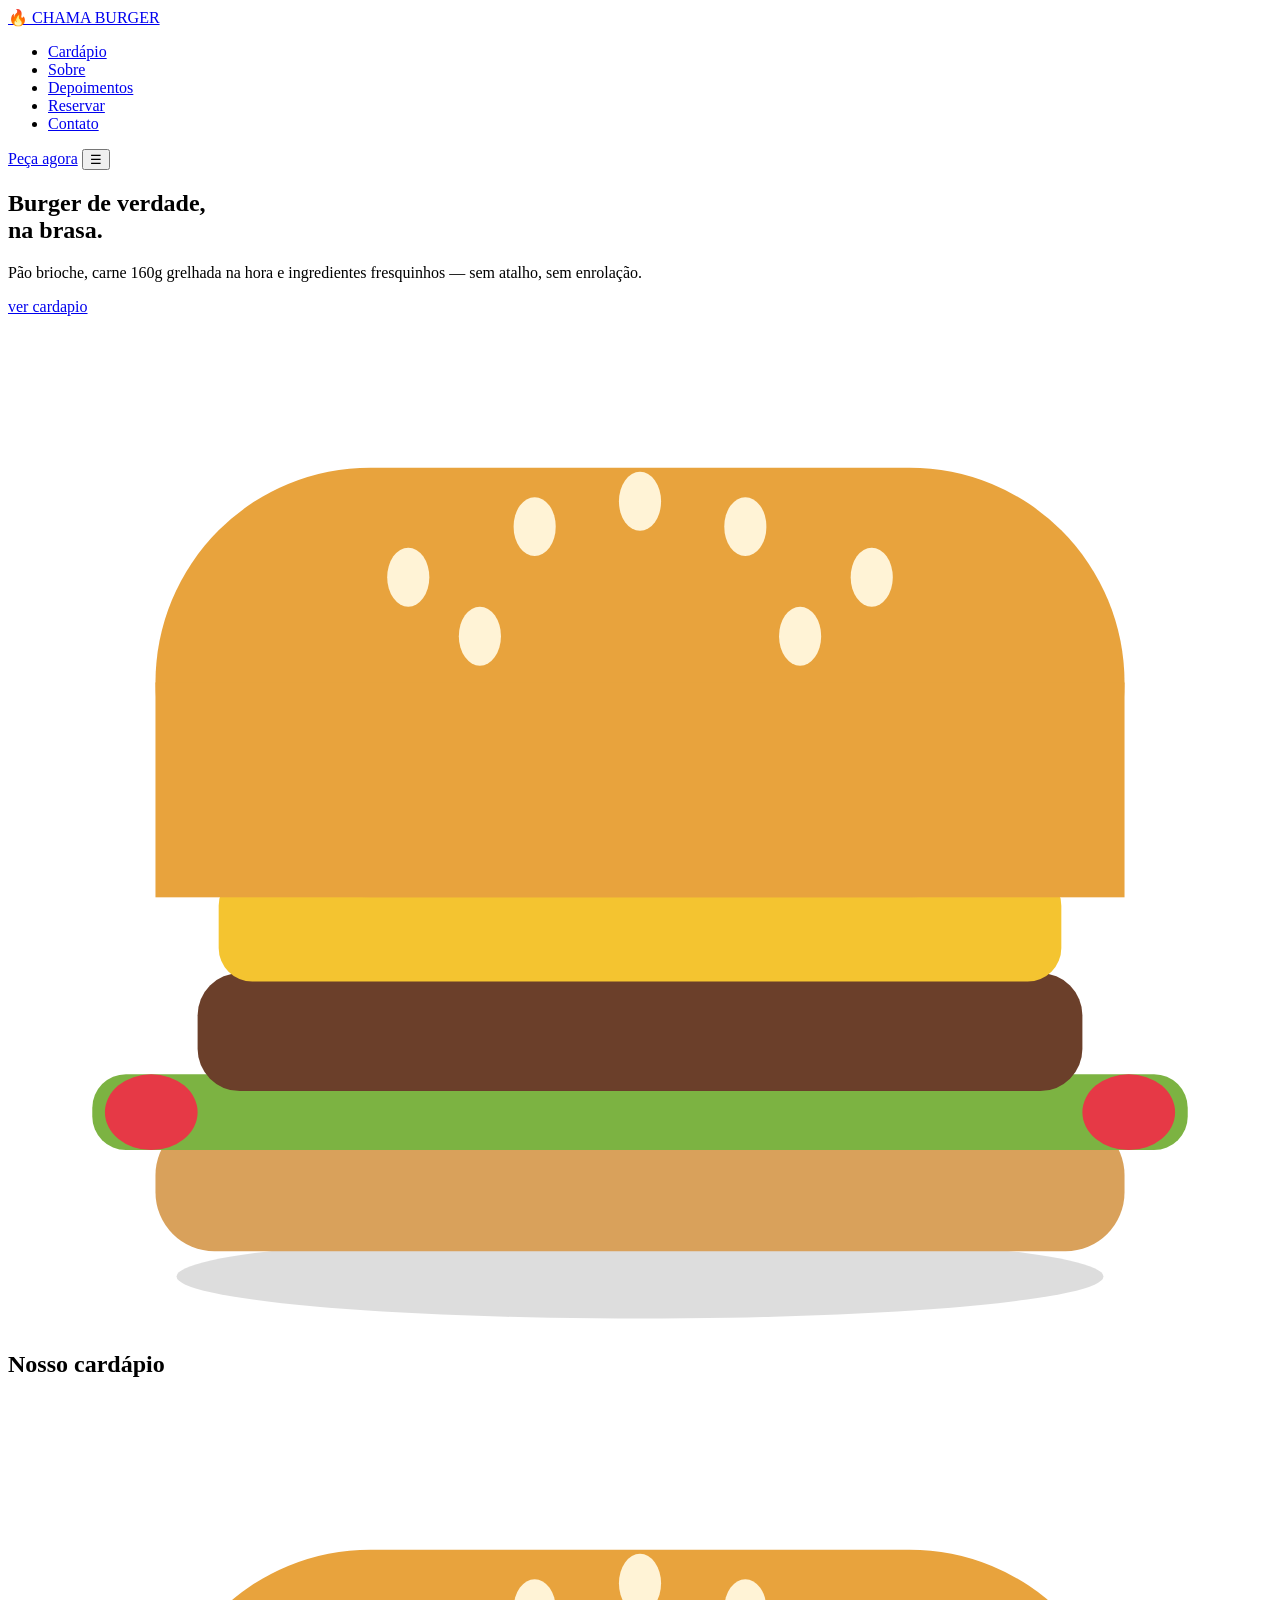
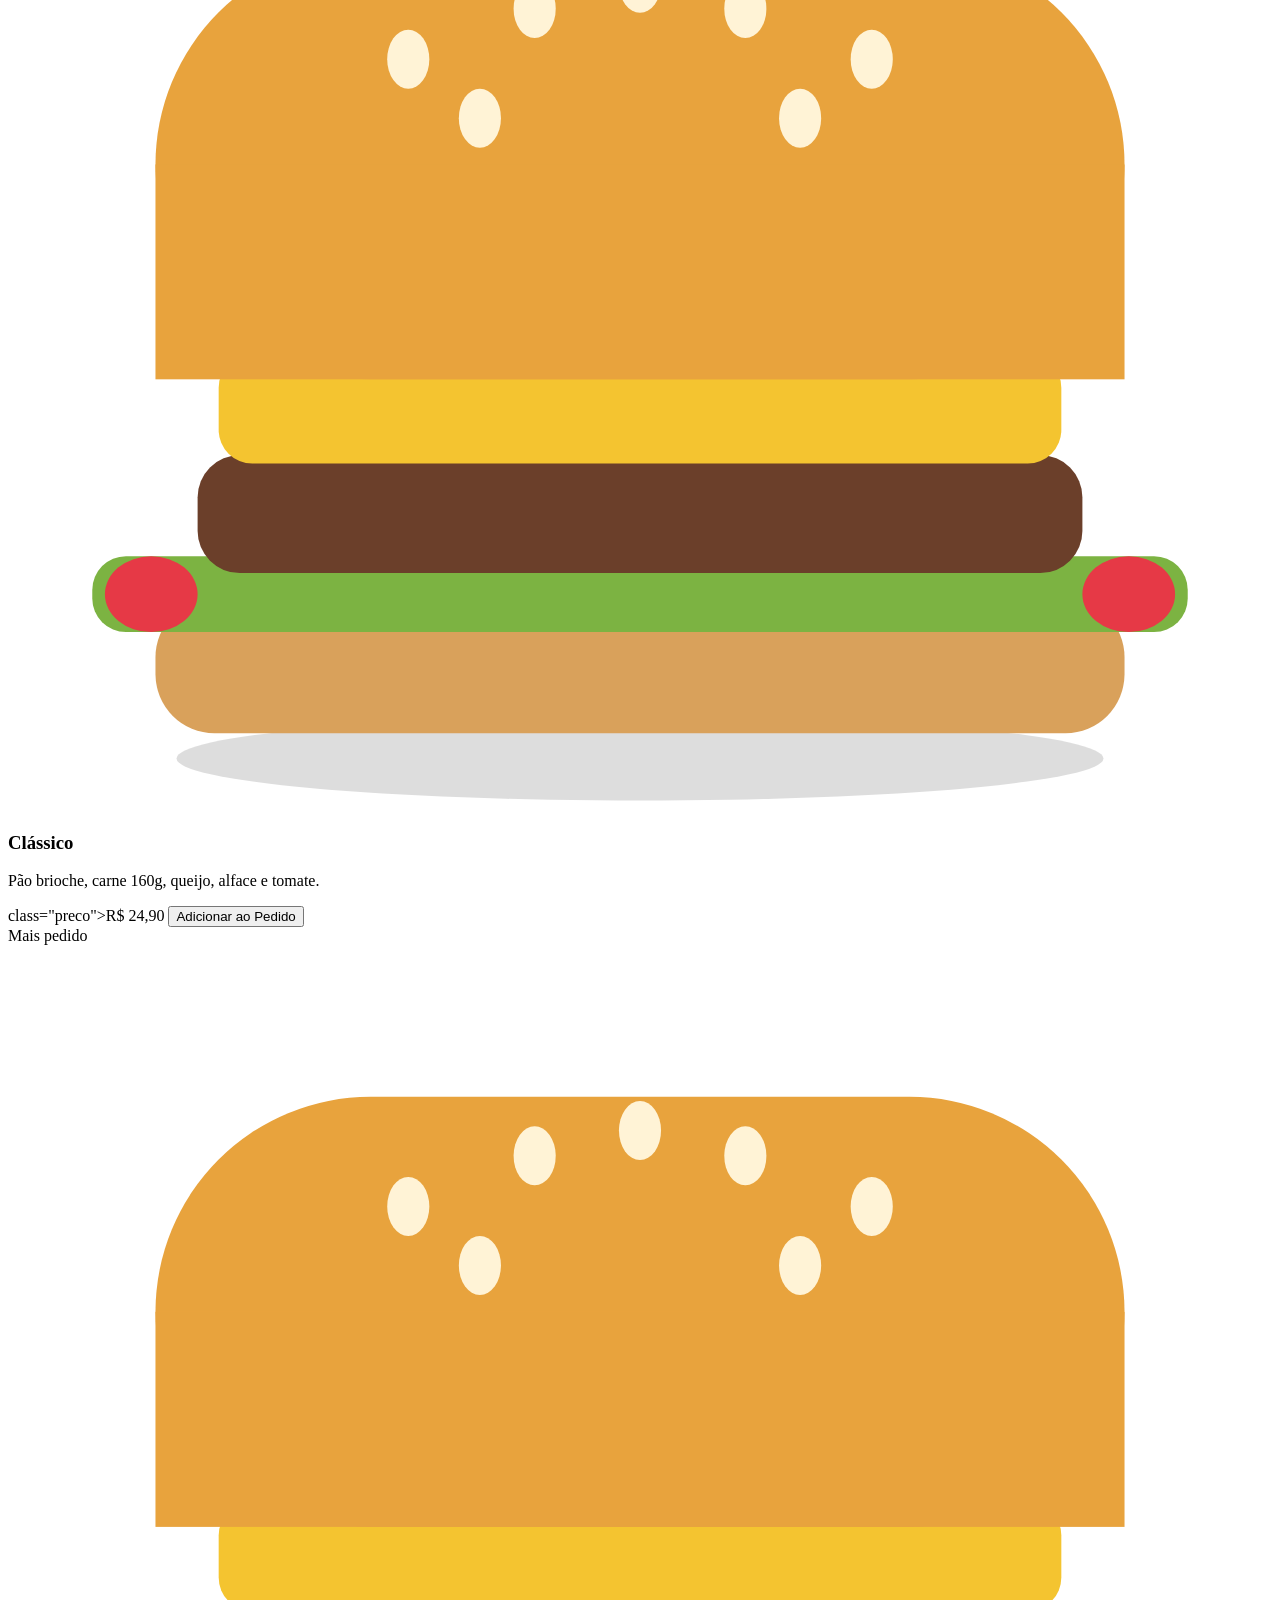
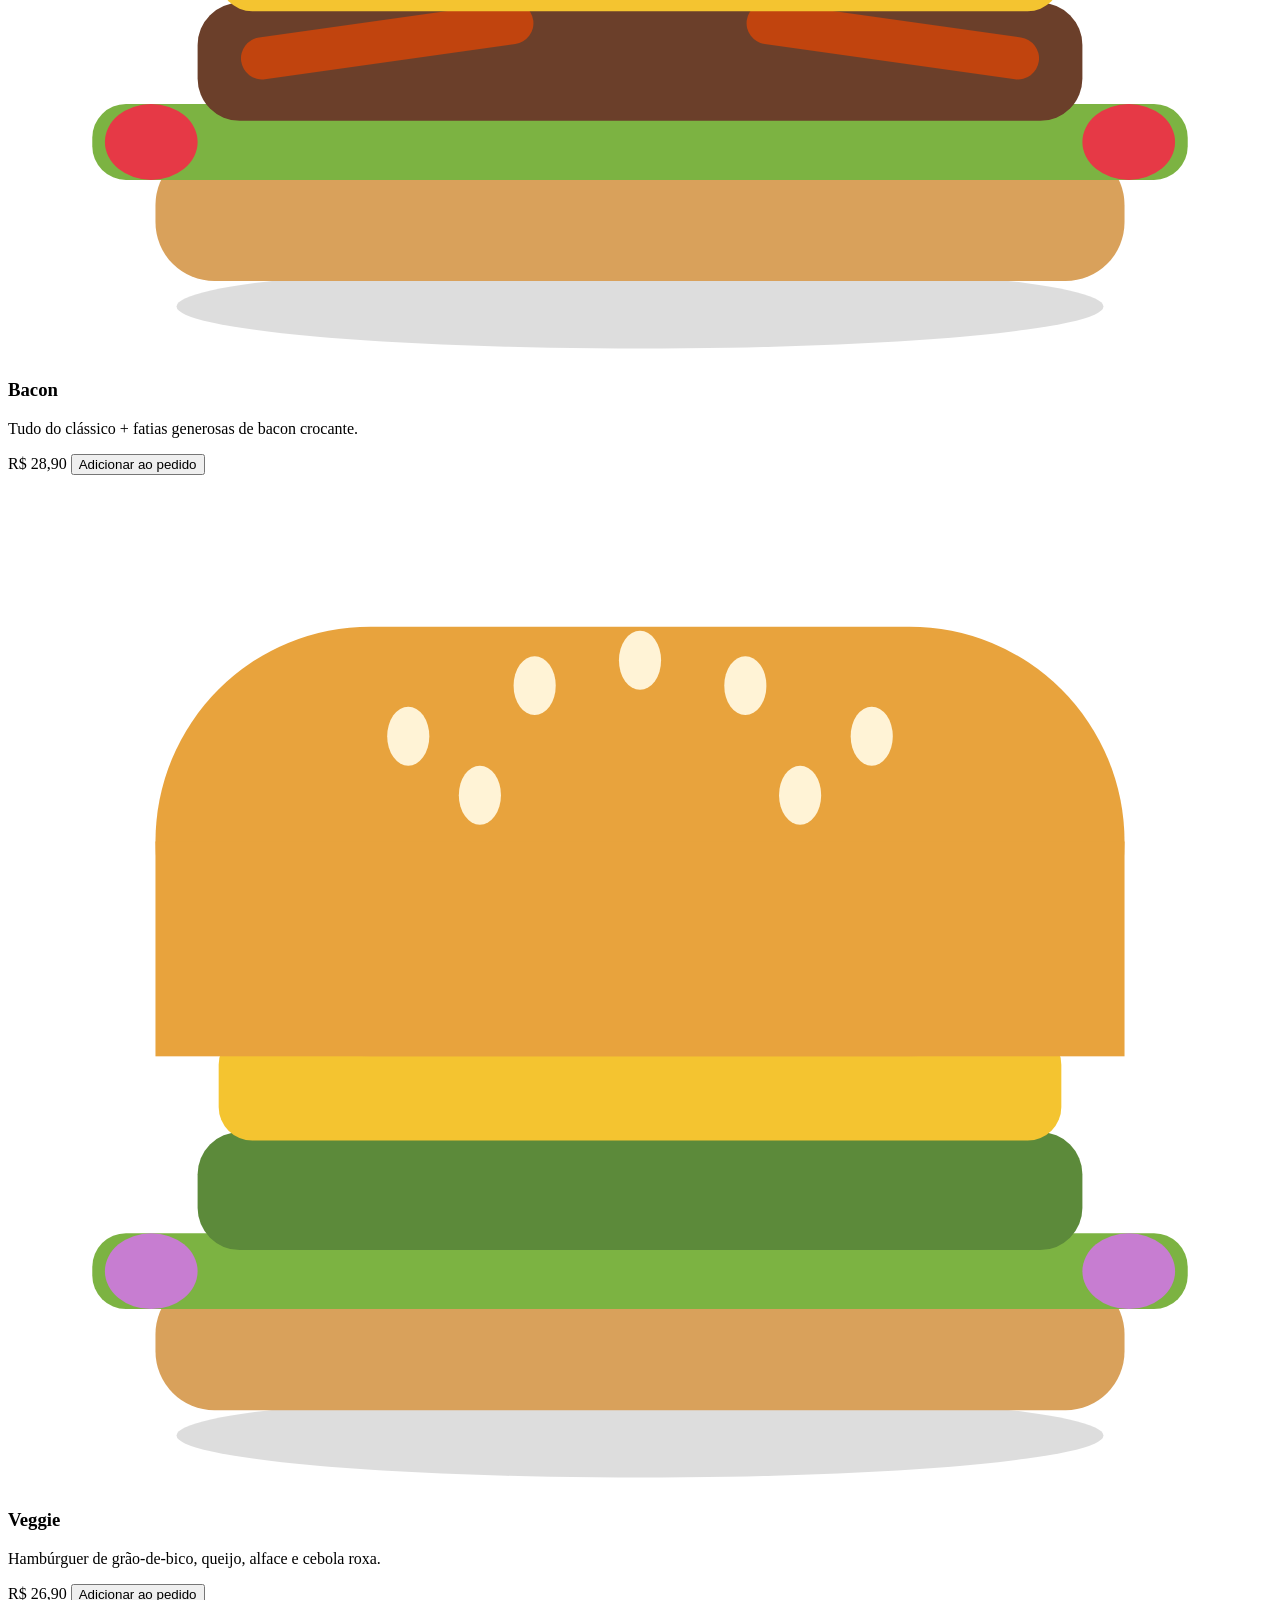
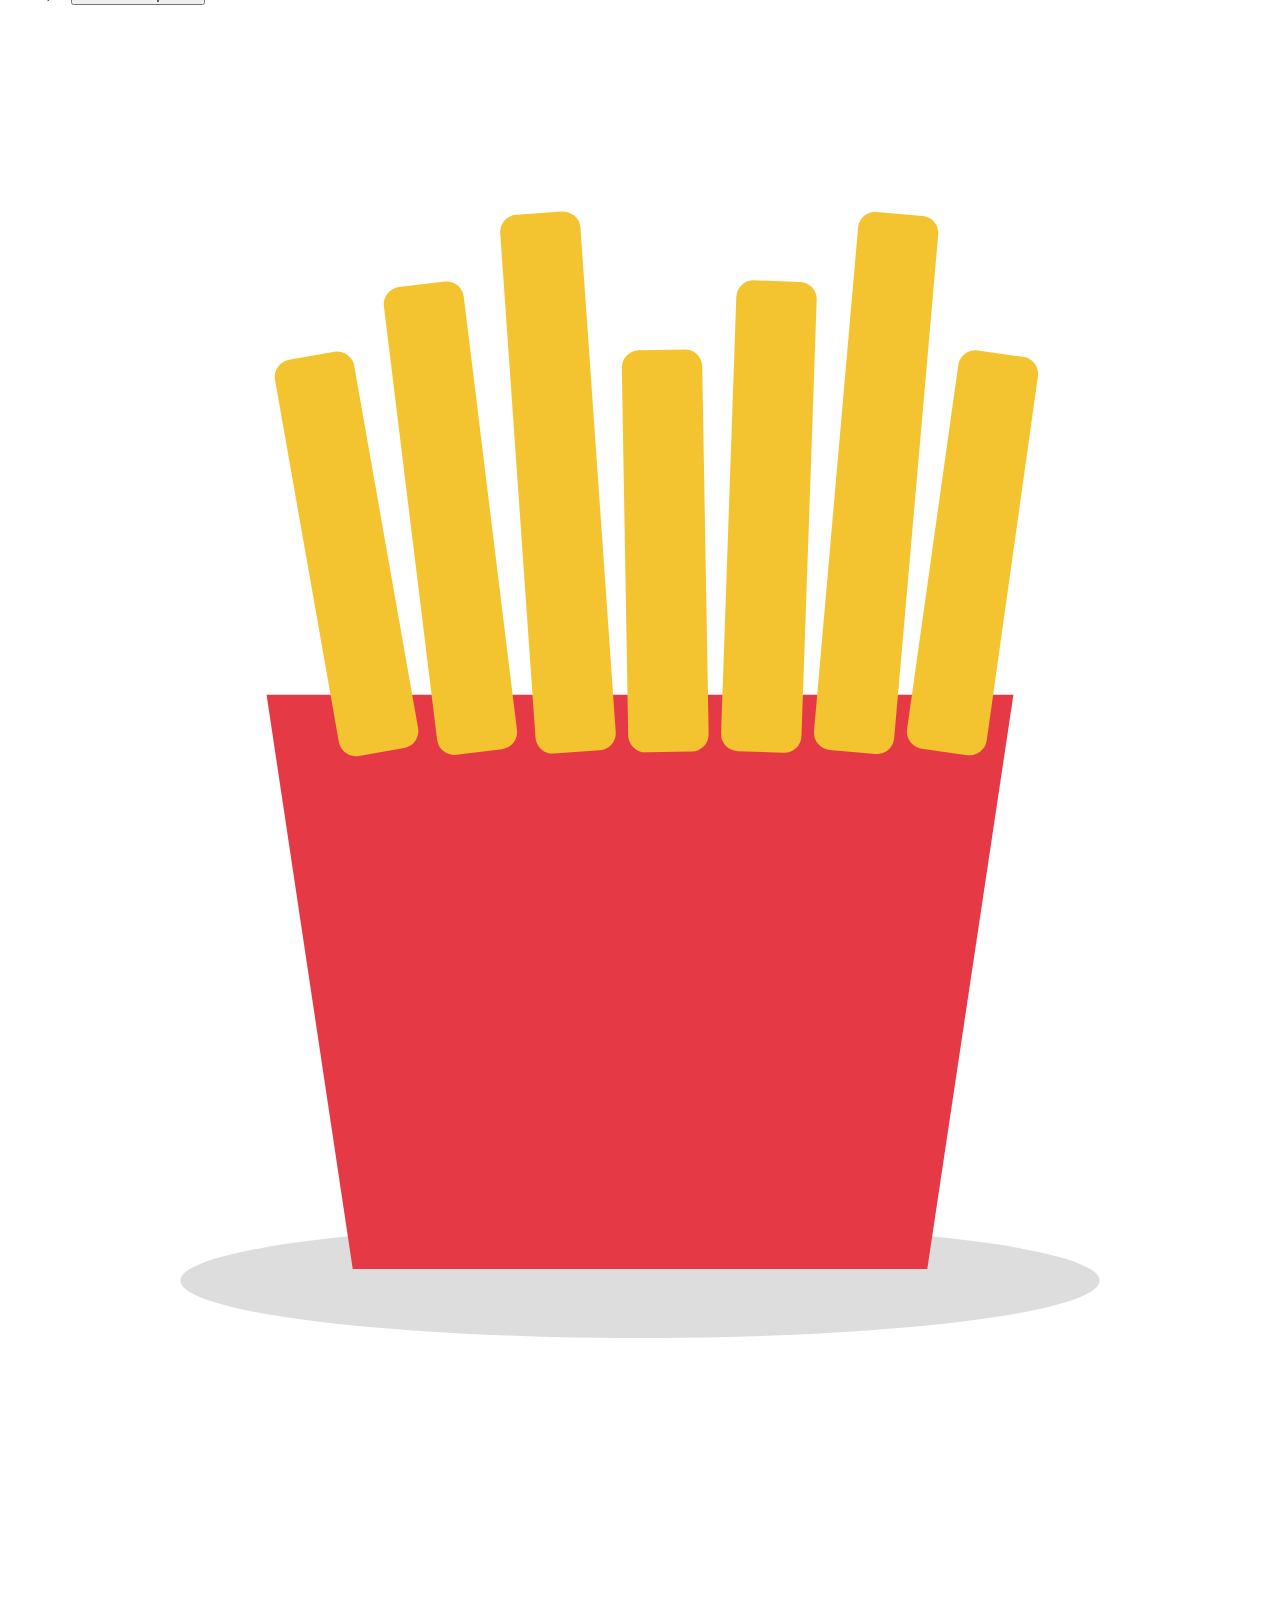
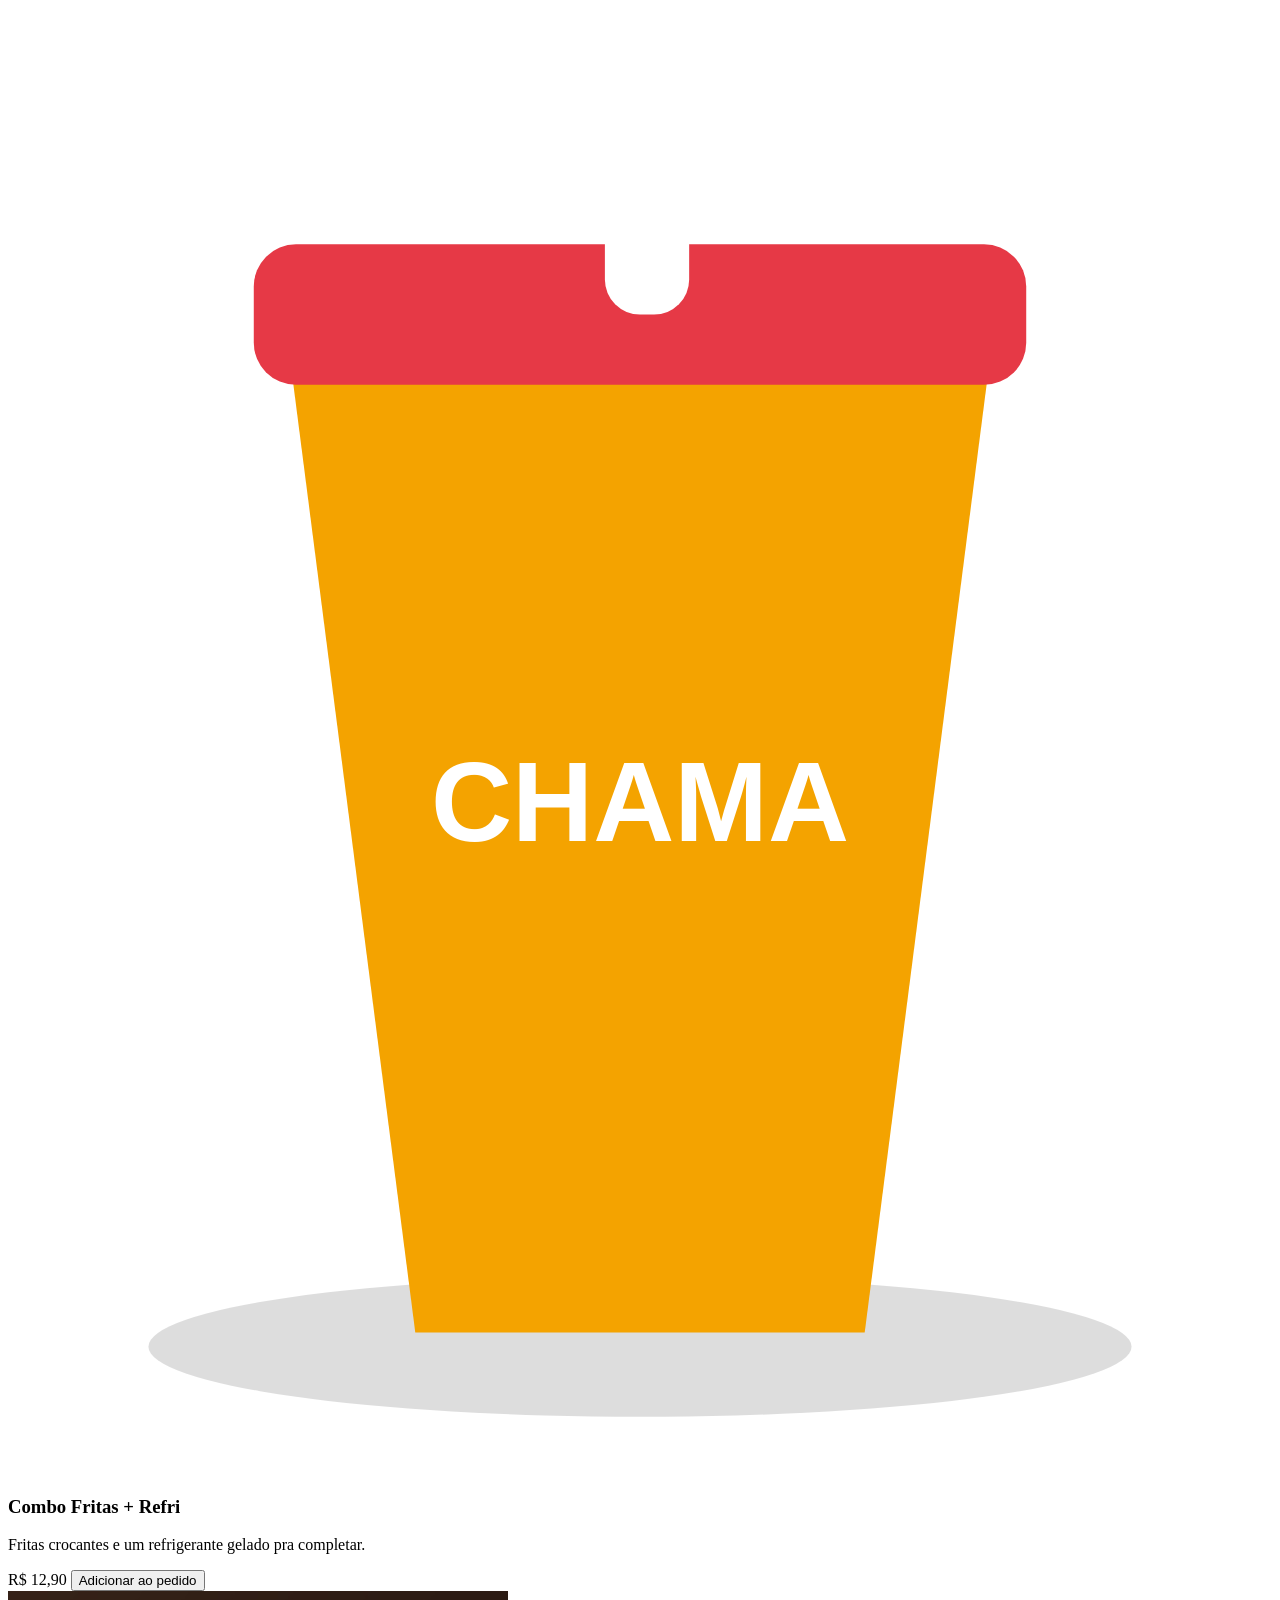
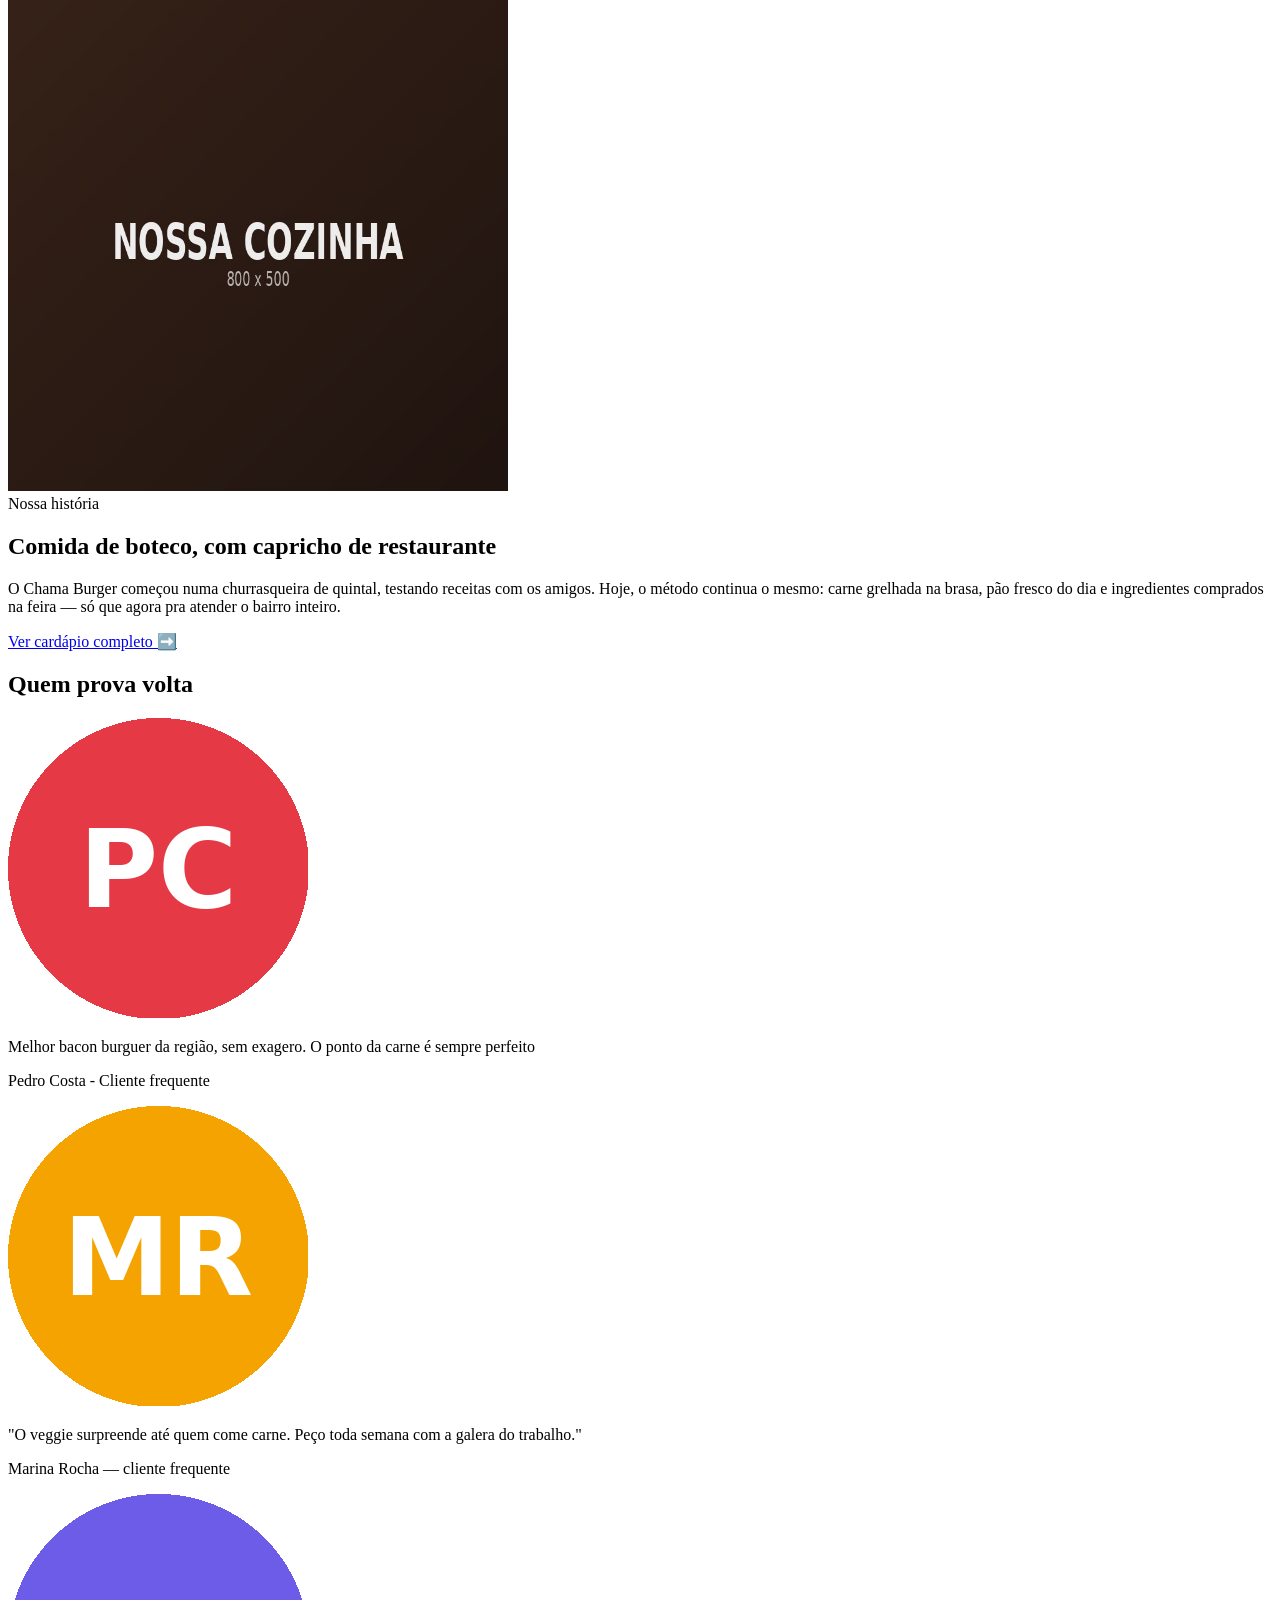
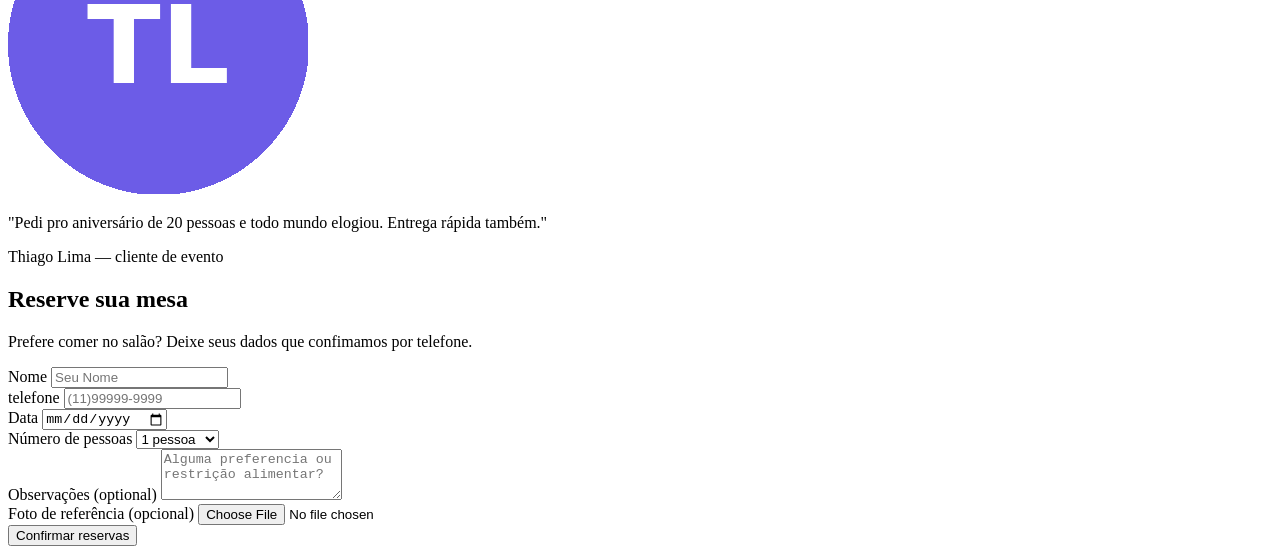
==== chamaBurguer/index.html @ 904fac03 "ultima versão" ====
<!doctype html>
<html lang="pt-BR">

<head>
  <meta charset="UTF-8" />
  <meta name="viewport" content="width=device-width, initial-scale=1.0" />
  <title>Chama Burger</title>

  <link rel="preconnect" href="https://fonts.googleapis.com" />
  <link rel="preconnect" href="https://fonts.gstatic.com" crossorigin />

  <link href="https://fonts.googleapis.com/css2?family=Anton&family=Inter:wght@400;500;600&display=swap"
    rel="stylesheet" />

  <link rel="stylesheet" href="https://cdnjs.cloudflare.com/ajax/libs/font-awesome/6.5.2/css/all.min.css" />

  <link rel="stylesheet" href="style.css" />
</head>

<body>
  <header class="cabecalho-site">
    <nav class="barra-navegacao">
      <a href="#" class="logo">🔥 CHAMA BURGER</a>
      <ul class="links-menu" id="linksMenu">
        <li><a href="#cardapio">Cardápio</a></li>
        <li><a href="#sobre">Sobre</a></li>
        <li><a href="#depoimentos">Depoimentos</a></li>
        <li><a href="#reserva">Reservar</a></li>
        <li><a href="#contato">Contato</a></li>
      </ul>
      <a href="#pedir" class="botao botao-nav">Peça agora</a>
      <button class="menu-alternar" id="menuAlternar" aria-label="Abrir menu">
        ☰
      </button>
    </nav>
  </header>

  <main>
    <section class="destaque">
      <div class="destaque-conteudo">
        <div class="destaque-texto">
          <h1>Burger de verdade,<br />na brasa.</h1>
          <p>
            Pão brioche, carne 160g grelhada na hora e ingredientes
            fresquinhos — sem atalho, sem enrolação.
          </p>
          <a href="#cardapio" class="botao batao-primario">ver cardapio</a>
        </div>
        <img src="assets/icons/burger-classico.svg" alt="">
      </div>
    </section>

    <section class="cardapio" id="cardapio">
      <h2>Nosso cardápio</h2>
      <div class="cardápio-cartoes">
        <article class="cardápio-cartao">
          <div class="cardapio-icone">
            <img src="assets/icons/burger-classico.svg" alt="">
          </div>
          <h3>Clássico</h3>
          <p>Pão brioche, carne 160g, queijo, alface e tomate.</p>
          <span> class="preco">R$ 24,90</span>
          <button class="adicionar-carrinho" data-name="Clássico" data-price="24.90">Adicionar ao Pedido</button>
        </article>

        <article class="cardapio-cartao">
          <span class="selo">Mais pedido</span> <!--selo distintivo-->
          <div class="cardapio-icone">
            <img src="assets/icons/burger-bacon.svg" alt="Ilustração do burger Bacon">
          </div>
          <h3>Bacon</h3>
          <p>Tudo do clássico + fatias generosas de bacon crocante.</p>
          <span class="preco">R$ 28,90</span>
          <button class="adicionar-carrinho" data-name="Bacon" data-price="28.90">Adicionar ao pedido</button>
        </article>
        <article class="cardapio-cartao">
          <div class="cardapio-icone">
            <img src="assets/icons/burger-veggie.svg" alt="Ilustração do burger Veggie">
          </div>
          <h3>Veggie</h3>
          <p>Hambúrguer de grão-de-bico, queijo, alface e cebola roxa.</p>
          <span class="preco">R$ 26,90</span>
          <button class="adicionar-carrinho" data-name="Veggie" data-price="26.90">Adicionar ao pedido</button>
        </article>
        <article class="cardapio-cartao">
          <div class="cardapio-icone cardapio-icone-combo">
            <img src="assets/icons/fritas.svg" alt="Porção de fritas">
            <img src="assets/icons/bebida.svg" alt="Refrigerante gelado">
          </div>
          <h3>Combo Fritas + Refri</h3>
          <p>Fritas crocantes e um refrigerante gelado pra completar.</p>
          <span class="preco">R$ 12,90</span>
          <button class="adicionar-carrinho" data-name="Combo Fritas + Refri" data-price="12.90">Adicionar ao
            pedido</button>
        </article>

      </div>

    </section>

    <section class="sobre" id="sobre">
      <div class="sobre-imagem">
        <img src="assets/images/sobre-burger.jpg" alt="" width="500" height="500">
      </div>
      <div class="Sobre-texto">
        <span class="rotulo-secao">Nossa história</span>
        <h2>Comida de boteco, com capricho de restaurante</h2>
        <p>O Chama Burger começou numa churrasqueira de quintal, testando receitas com os
          amigos. Hoje, o método continua o mesmo: carne grelhada na brasa, pão fresco
          do dia e ingredientes comprados na feira — só que agora pra atender o bairro
          inteiro.</p>
        <a href="#cardapio" class="link-seta">Ver cardápio completo ➡️</a>
      </div>
    </section>

    <section class="depoimentos" id="depoimentos">
      <h2>Quem prova volta</h2>
      <div class="depoimentos-cartoes">
        <article class="depoimento">
          <img src="assets/images/avatar-pc.png" alt="" 
          class="avatar">
          <p>Melhor bacon burguer da região, sem
            exagero. O ponto da carne é sempre perfeito</p>
          <p class="autor">Pedro Costa <span> - Cliente frequente</span></p>
        </article>

        <article class="depoimento">
          <img src="assets/images/avatar-mr.png" alt="Foto de Marina Rocha" class="avatar">
          <p class="citacao">"O veggie surpreende até quem come carne. Peço toda semana com a galera do trabalho."</p>
          <p class="autor">Marina Rocha <span>— cliente frequente</span></p>
        </article>

        <article class="depoimento">
          <img src="assets/images/avatar-tl.png" alt="Foto de Thiago Lima" class="avatar">
          <p class="citacao">"Pedi pro aniversário de 20 pessoas e todo mundo elogiou. Entrega rápida também."</p>
          <p class="autor">Thiago Lima <span>— cliente de evento</span></p>
        </article>
      </div>
    </section>

    <section class="reserva" id="reserva">
      <h2>Reserve sua mesa</h2>
      <p>Prefere comer no salão? Deixe seus dados que confimamos por telefone.</p>
      
      <form class="formulario-reserva" id="formulario-reserva">
        <div class="linha-formulario">
            <label for="nome">Nome</label>
            <input type="text" id="nome" name="nome" placeholder="Seu Nome" required>
        </div>

        <div class="linha-formulario">
          <label for="telefone">telefone</label>
          <input type="tel" id="telefone" name="telefone" placeholder="(11)99999-9999" required> 
        </div>

        <div class="linha-formulario">
          <label for="data">Data</label>
          <input type="date" id="data" name="data" required>
        </div>

        <div class="linha-formulario">
          <label for="pessoas">Número de pessoas</label>
          <select name="pessoas" id="pessoas">
            <option value="1">1 pessoa</option>
            <option value="2">2 pessoas</option>
            <option value="3">3 pessoas</option>
            <option value="4">4 pessoas</option>
            <option value="5+">5 pessoas</option>
          </select> 
        </div>

        <div class="linha-formulario linha-formulario-completa">
          <label for="mensagem">Observações (optional)</label>
          <textarea name="" id="mensagem" id="mensagem" rows="3" placeholder="Alguma preferencia ou restrição alimentar?"></textarea>
        </div>

        <div class="linha-formulario linha-formulario-completa">
          <label for="Foto">Foto de referência (opcional) </label>
          <input type="file" id="foto" name="foto" accept="image/*">

          <img id="previaFoto" class="previa-foto" alt="" hidden>
        </div>
        <button type="submit" class="botao botao-primario formulario enviar">Confirmar reservas</button>
      </form>
    </section>
  </main>
</body>
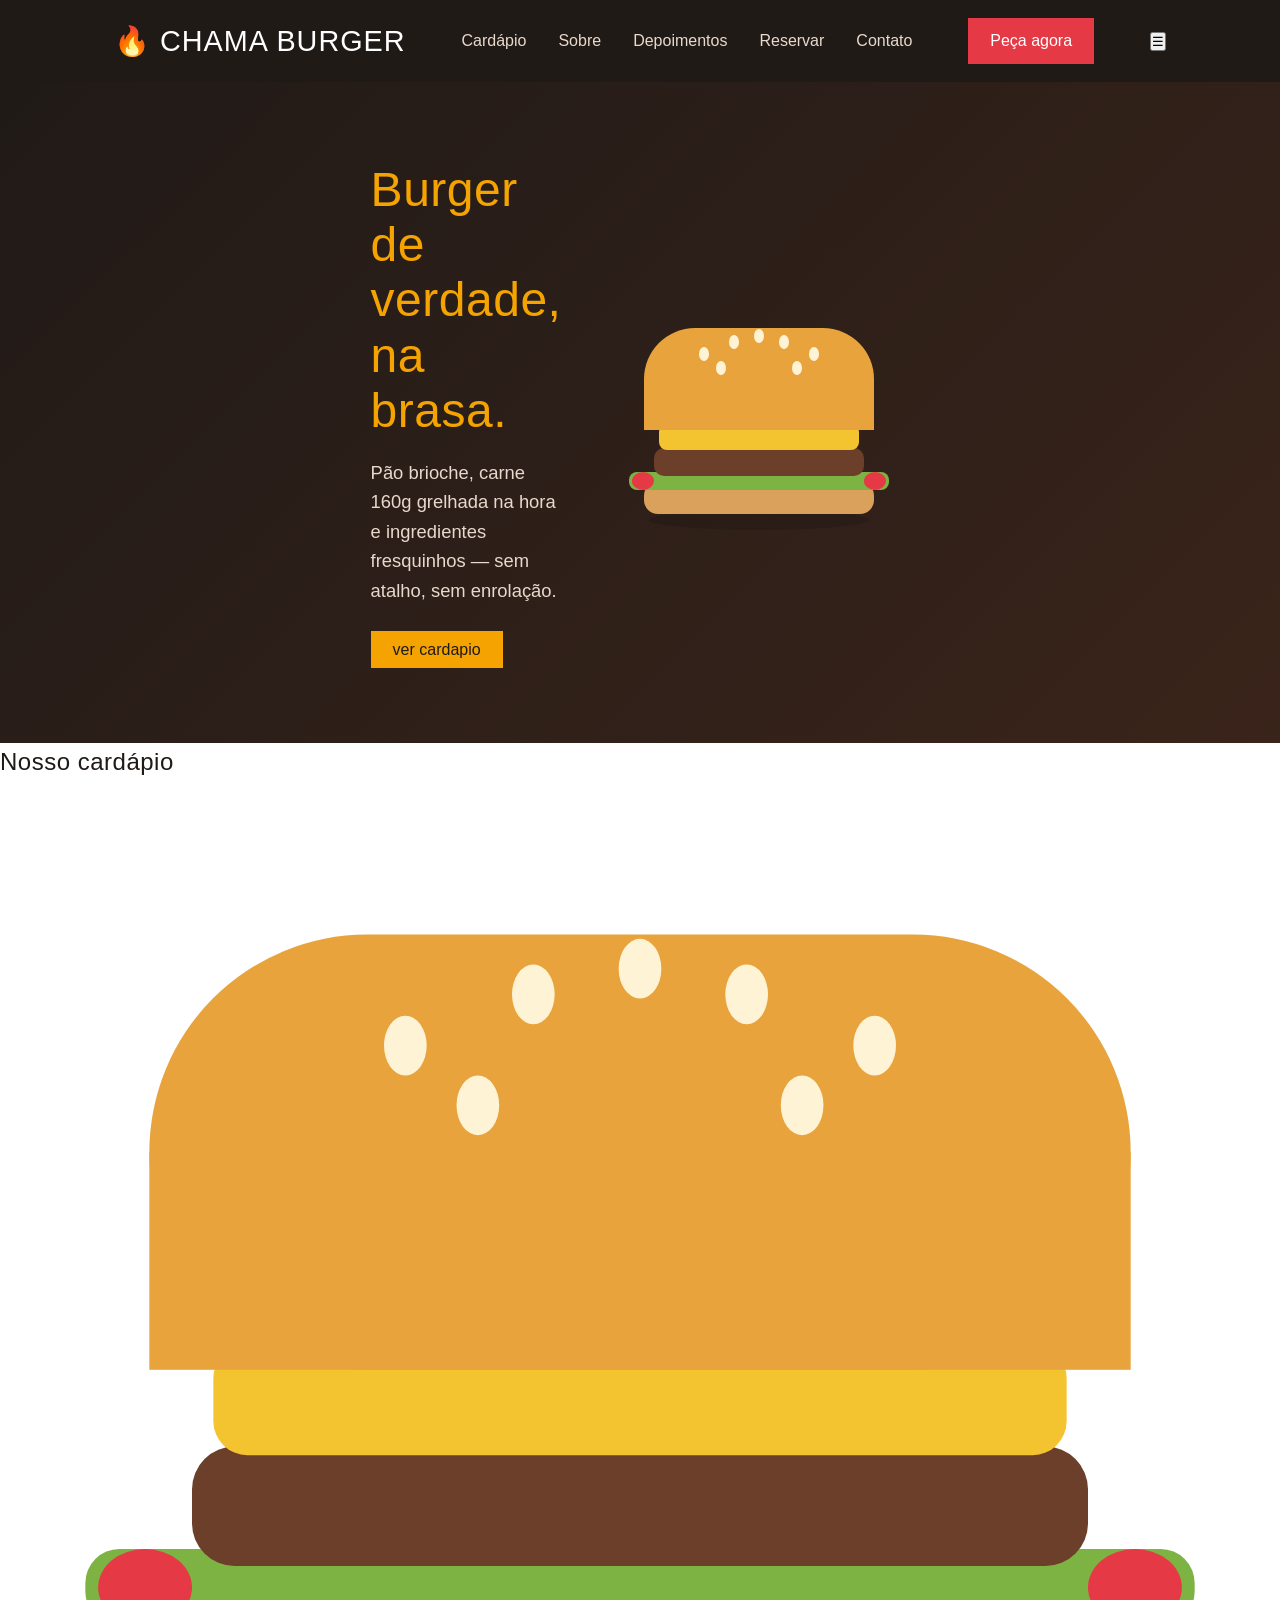
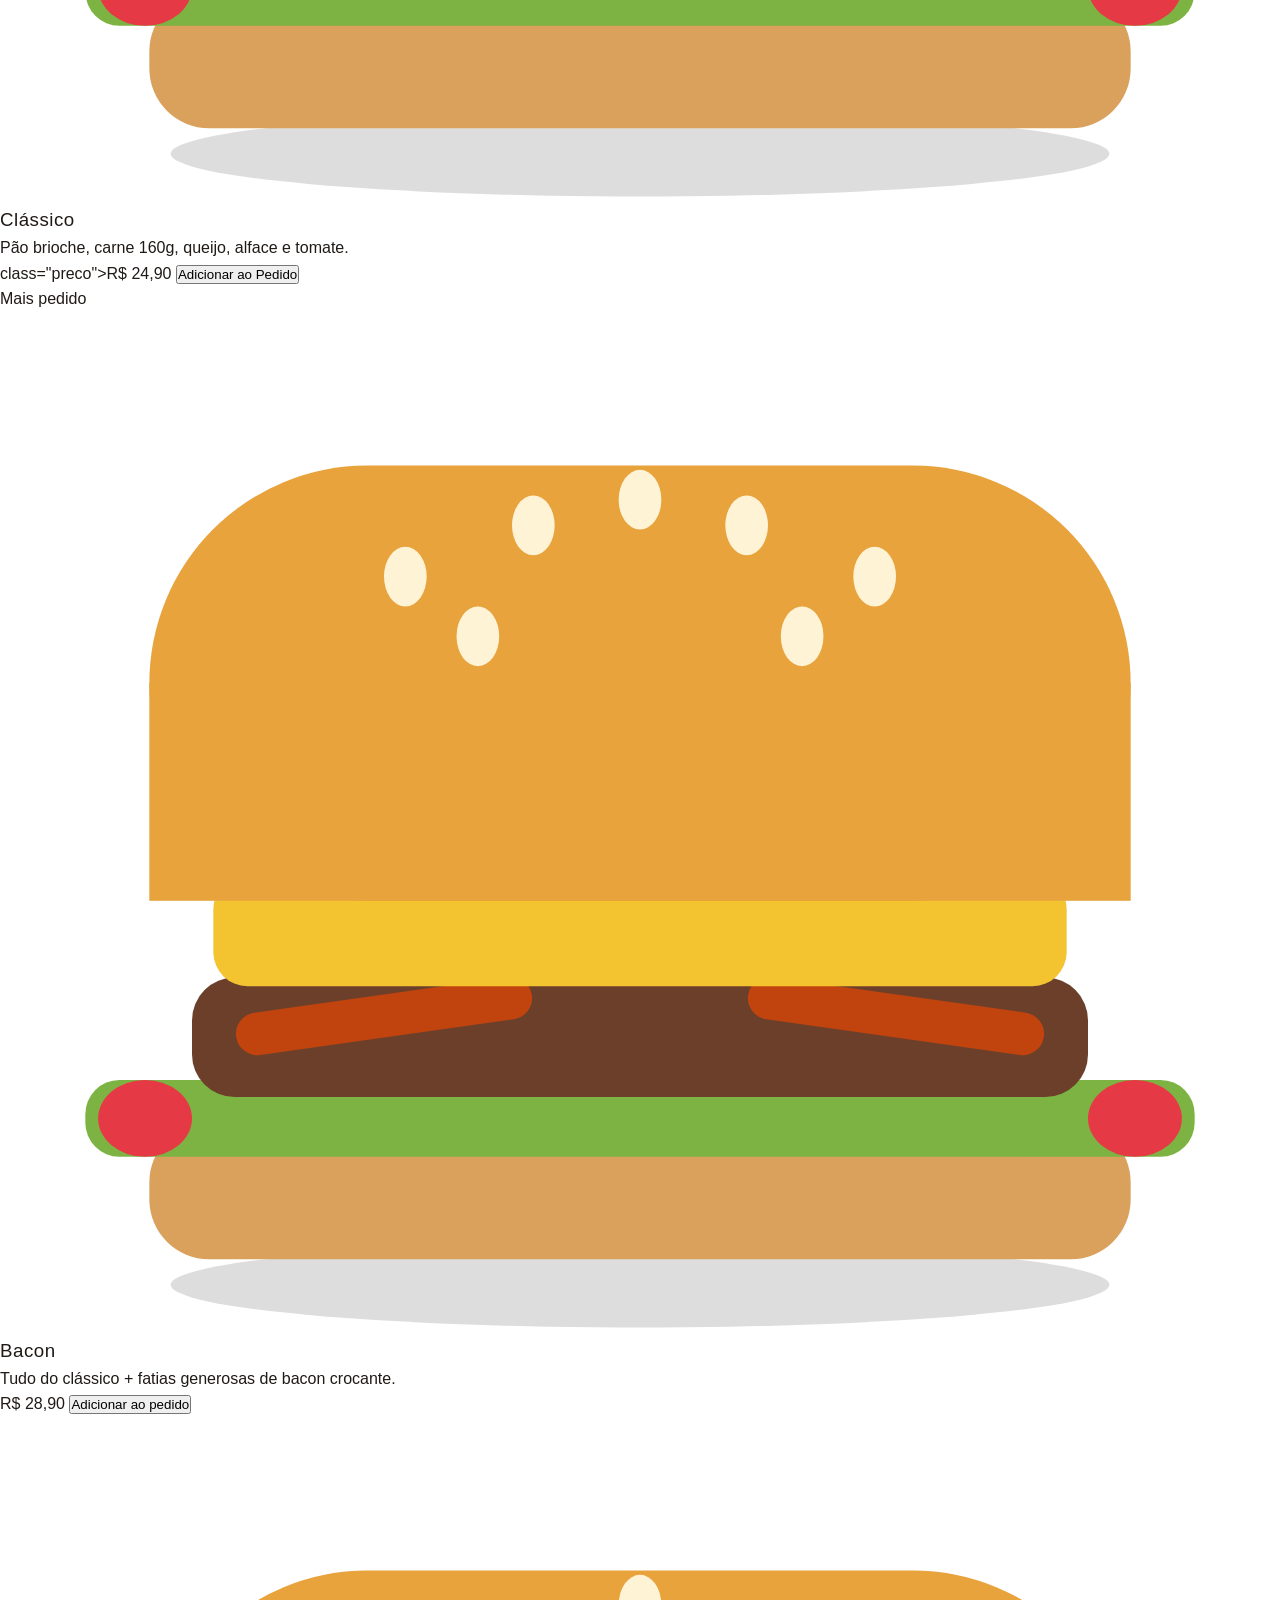
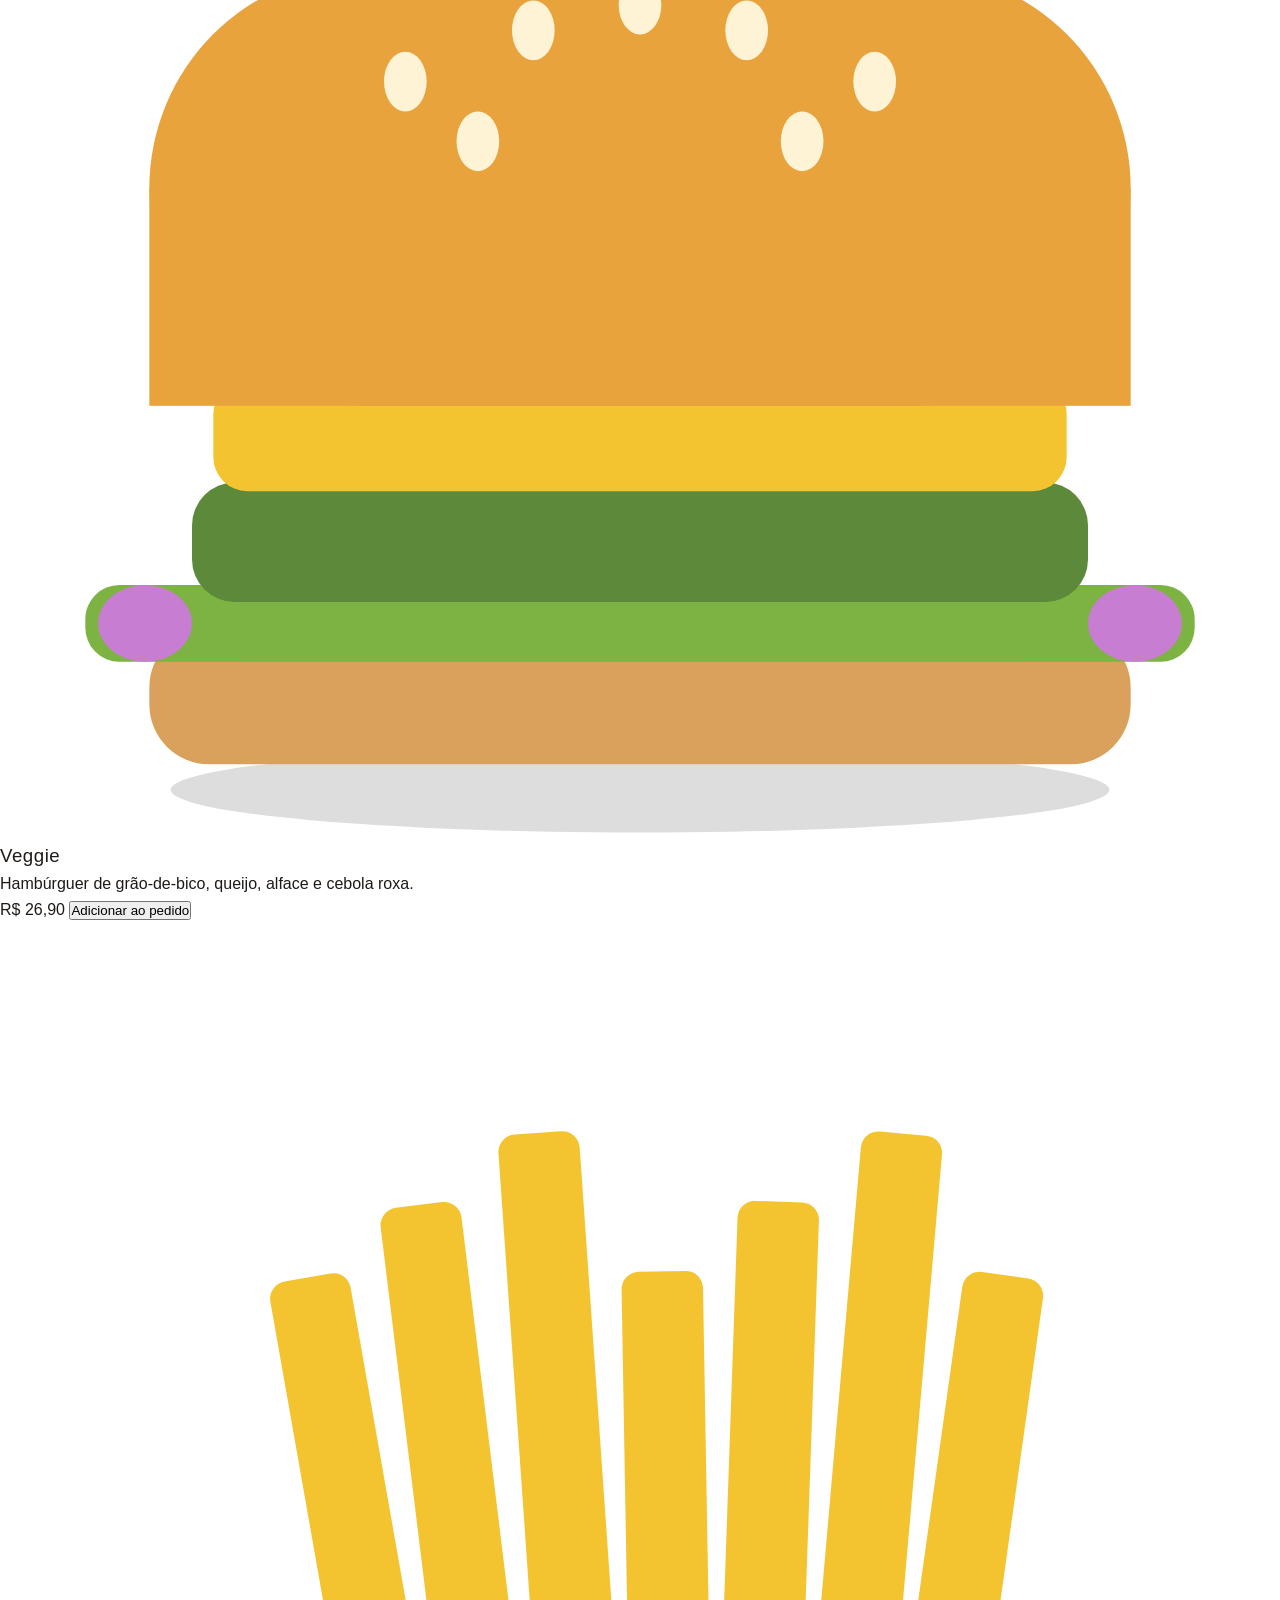
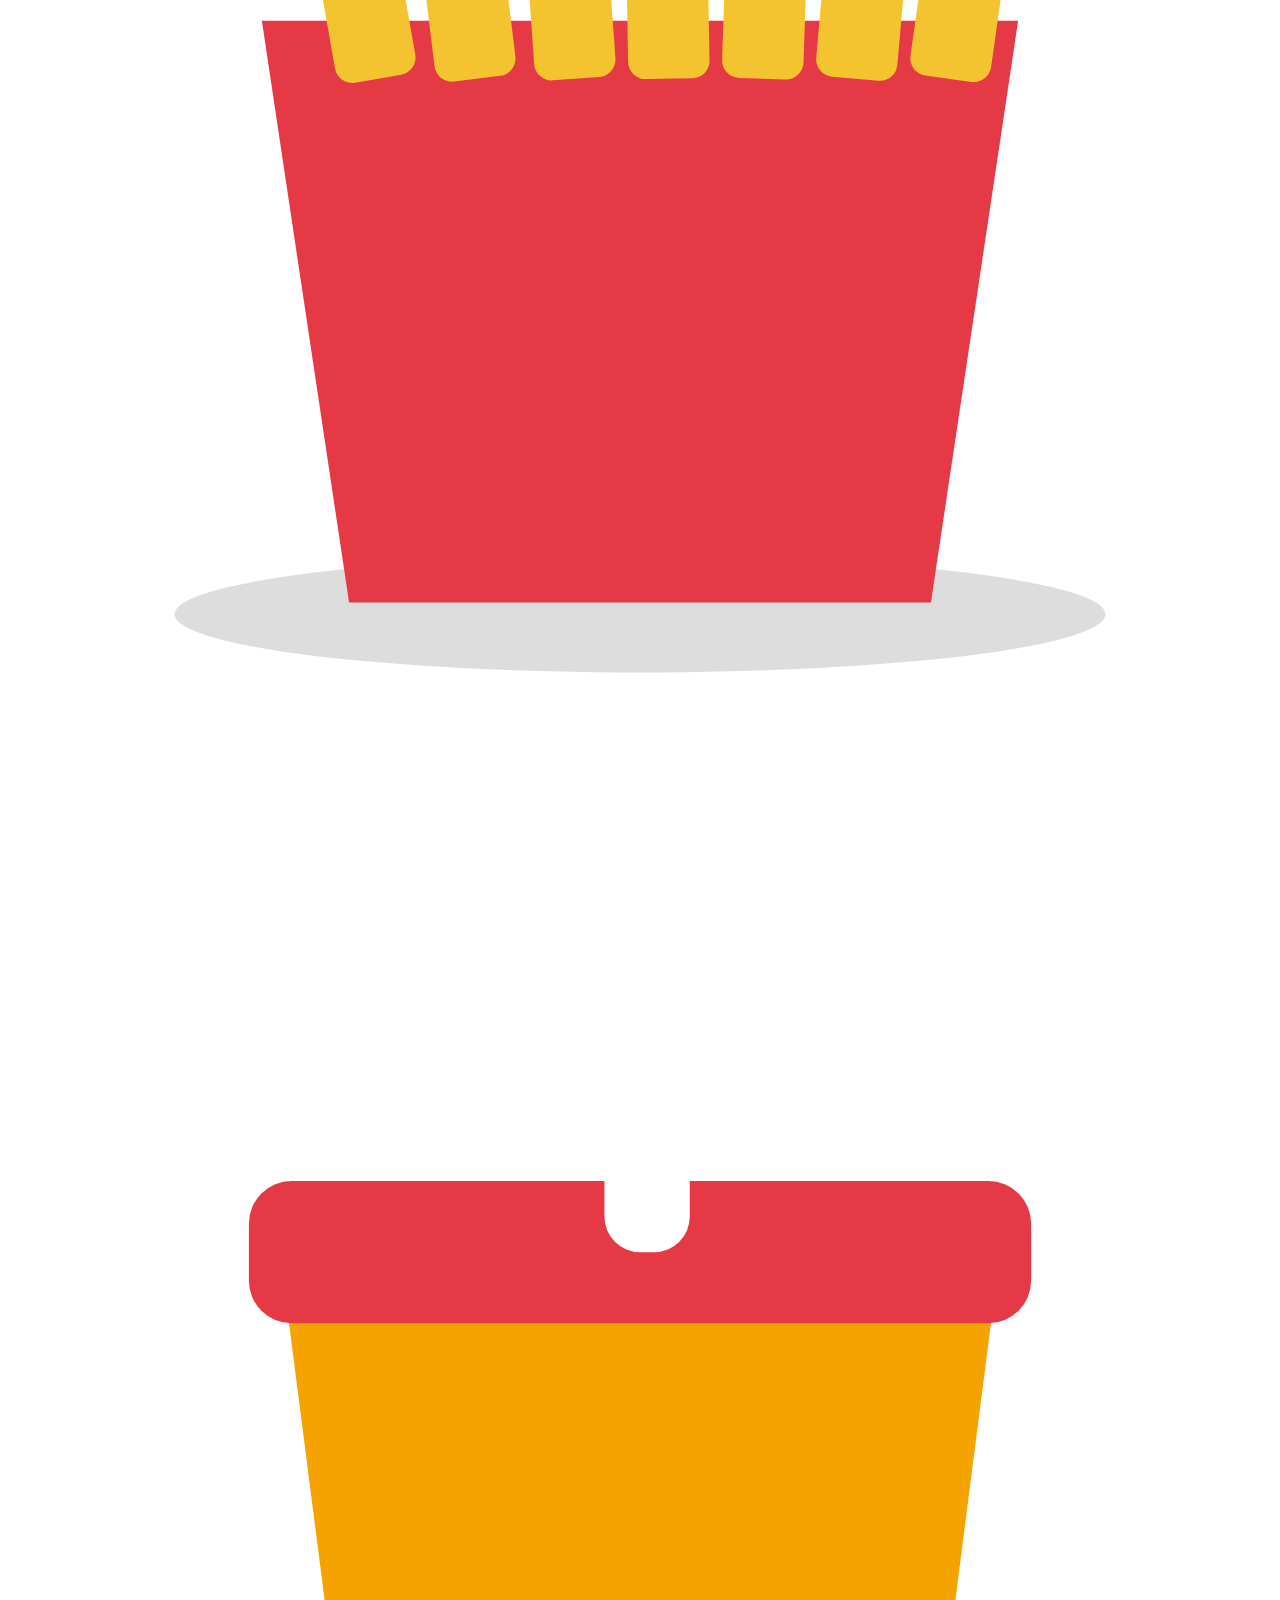
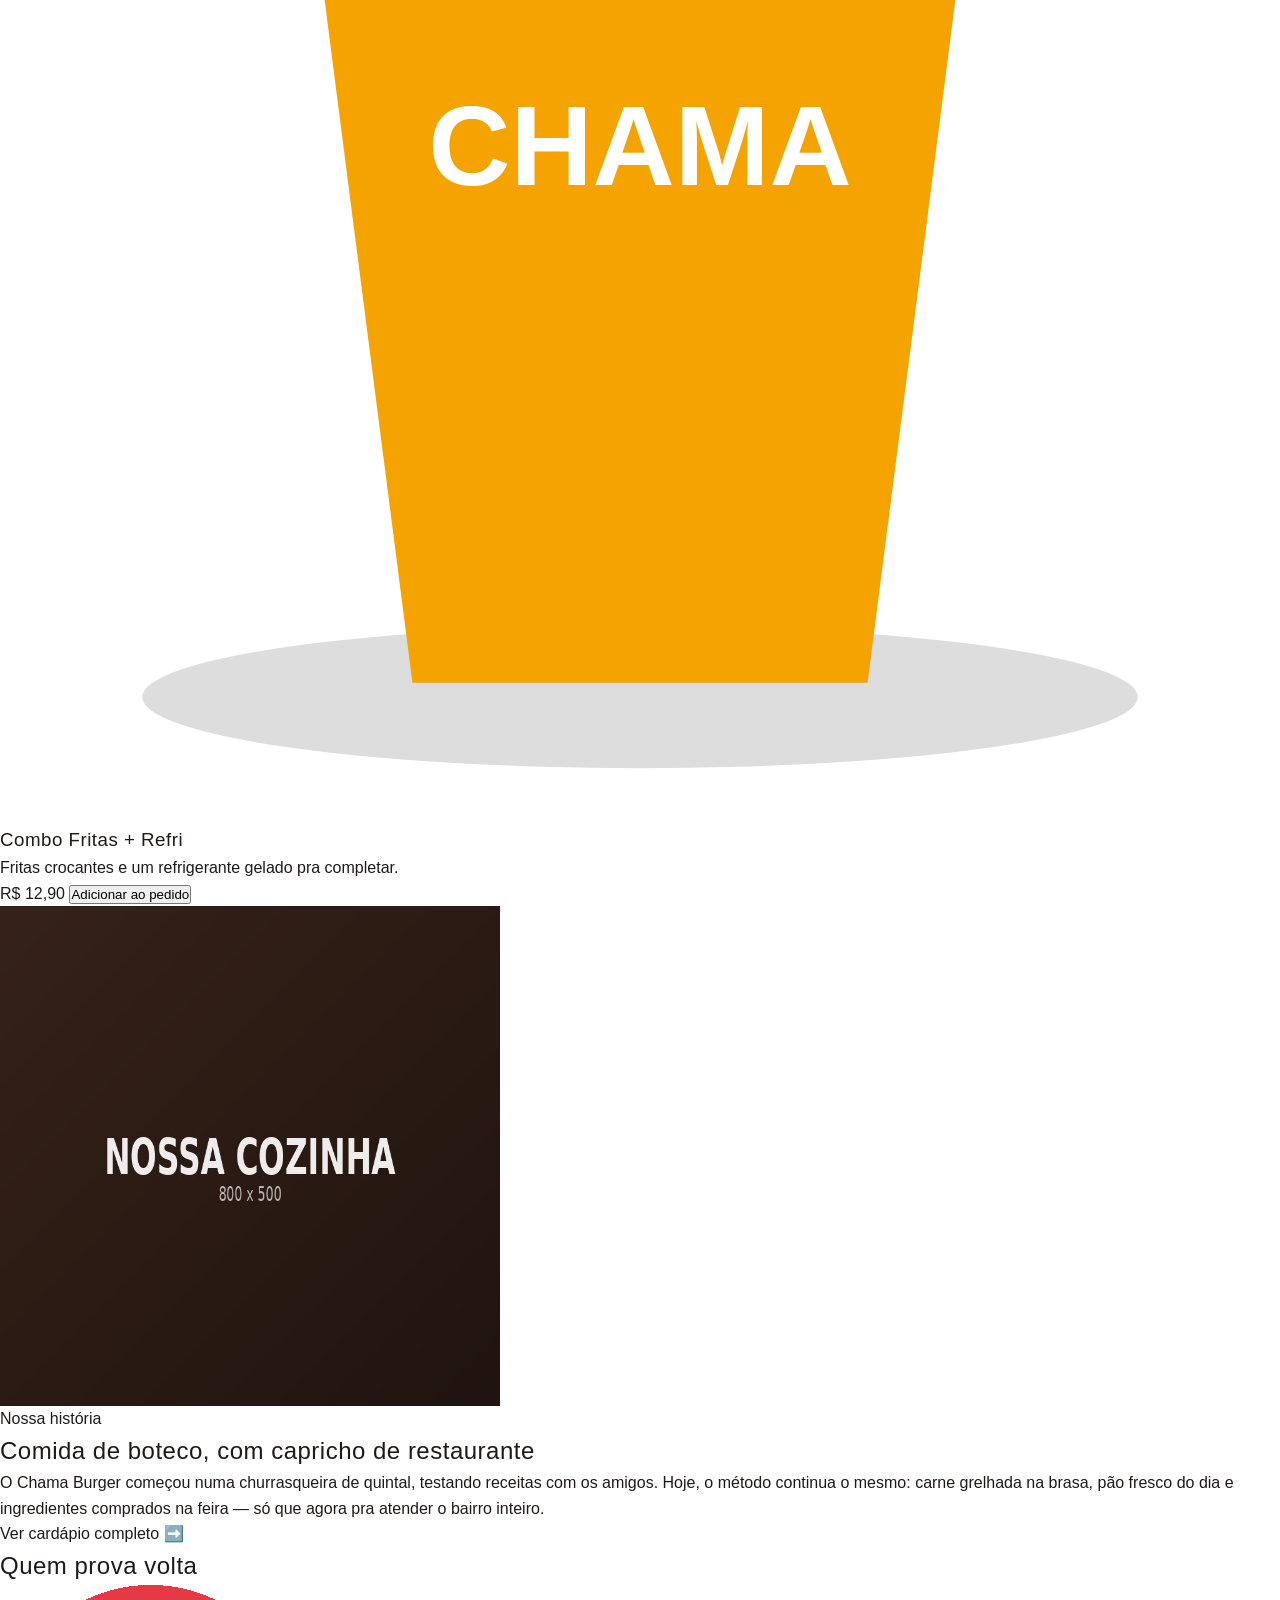
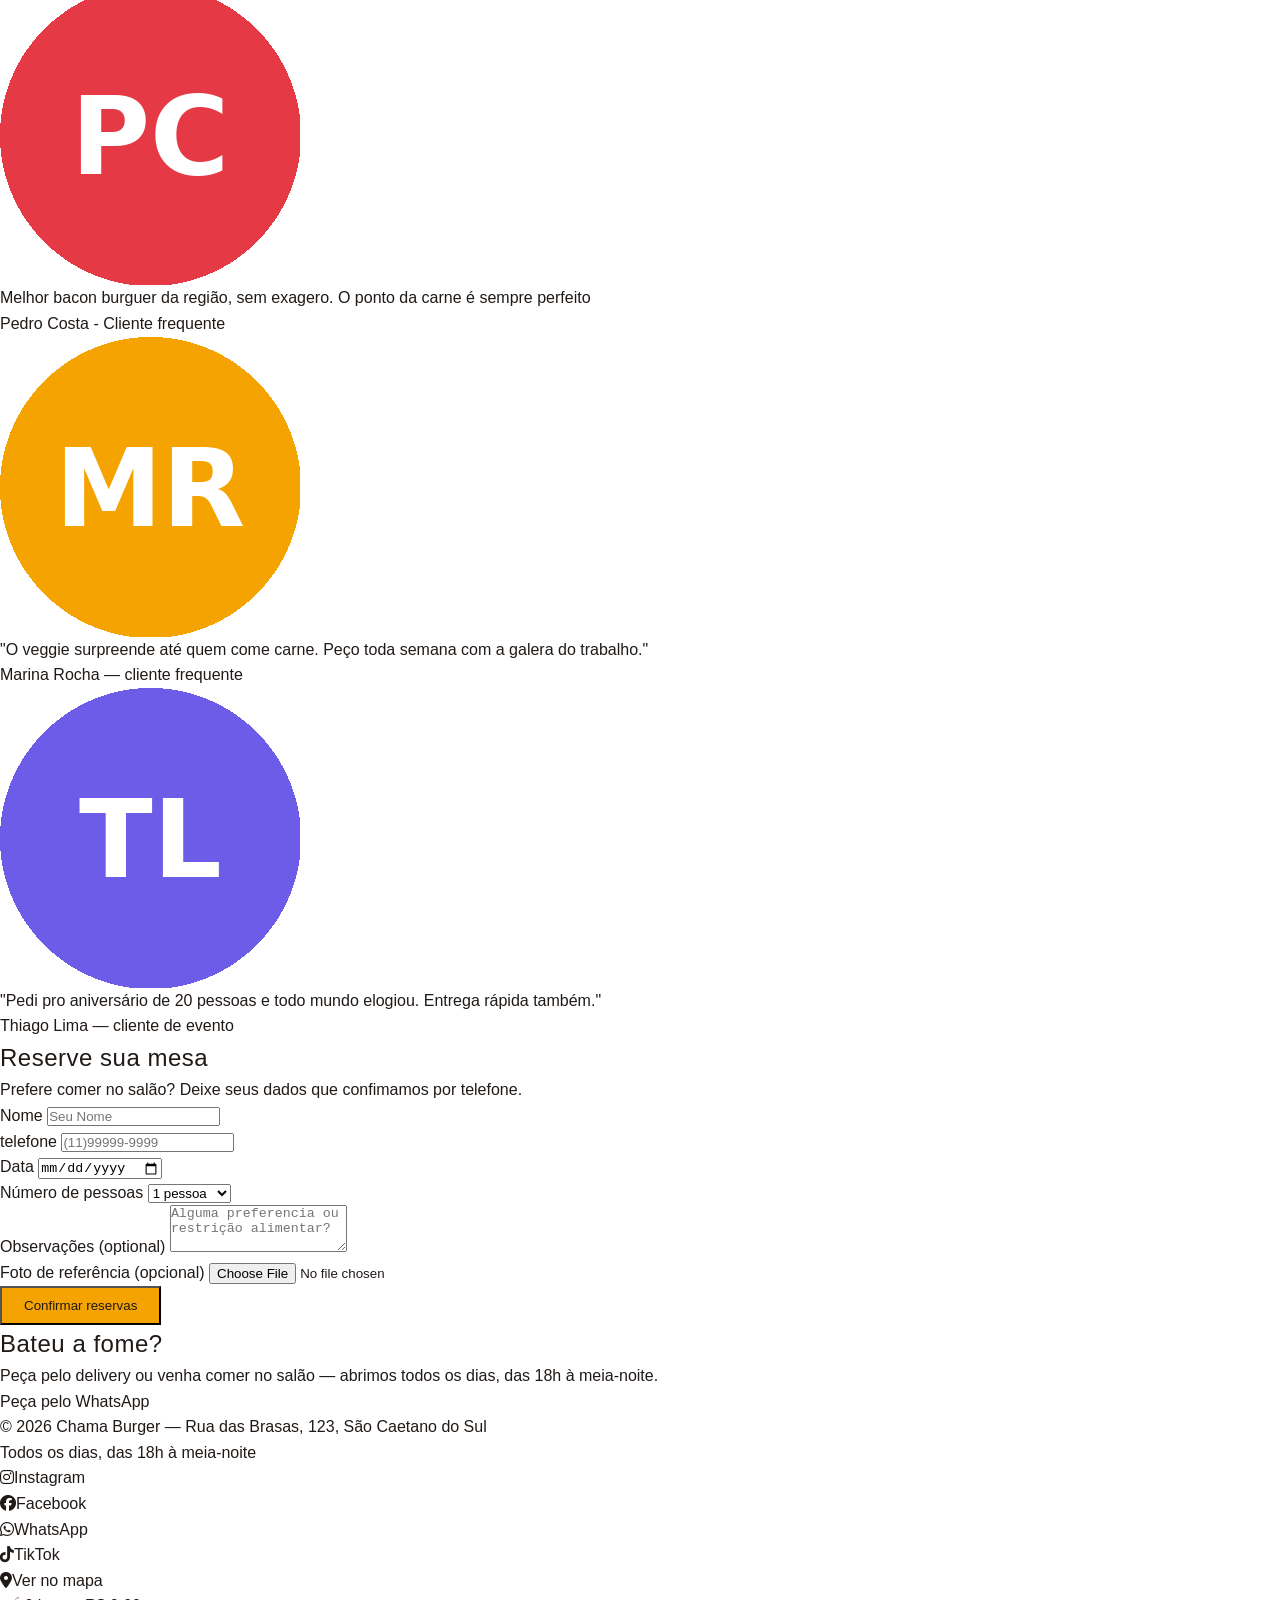
==== commit a88688b6: "21/10/" ====
--- a/chamaBurguer/index.html
+++ b/chamaBurguer/index.html
@@ -37,14 +37,14 @@
 
   <main>
     <section class="destaque">
-      <div class="destaque-conteudo">
+      <div class="destaque-conteudo destaque-imagem">
         <div class="destaque-texto">
           <h1>Burger de verdade,<br />na brasa.</h1>
           <p>
             Pão brioche, carne 160g grelhada na hora e ingredientes
             fresquinhos — sem atalho, sem enrolação.
           </p>
-          <a href="#cardapio" class="botao batao-primario">ver cardapio</a>
+          <a href="#cardapio" class="botao botao-primario">ver cardapio</a>
         </div>
         <img src="assets/icons/burger-classico.svg" alt="">
       </div>
@@ -182,6 +182,38 @@
         </div>
         <button type="submit" class="botao botao-primario formulario enviar">Confirmar reservas</button>
       </form>
-    </section>
+      <div class="confirmacao-reserva" id="confirmacaoReserva">
+
+      </div>
+
+    </section>
+
+    <section class="chamada-acao" id="pedir"> 
+      <h2>Bateu a fome?</h2>
+      <p>Peça pelo delivery ou venha comer no salão — abrimos todos os dias, das 18h à meia-noite.</p>
+      <a href="#" class="botao botao-realce">Peça pelo WhatsApp</a>
+    </section>
+
   </main>
+  <footer class="rodape-site" id="contato">
+    <div class="rodape-info">
+      <p>&copy; 2026 Chama Burger — Rua das Brasas, 123, São Caetano do Sul</p>
+      <p class="rodape-horario">Todos os dias, das 18h à meia-noite</p>
+    </div>
+
+    <ul class="rodape-links"> 
+      <li><a href="#" aria-label="Instagram"><i class="fa-brands fa-instagram"></i><span>Instagram</span></a></li>
+      <li><a href="#" aria-label="Facebook"><i class="fa-brands fa-facebook"></i><span>Facebook</span></a></li>
+      <li><a href="#" aria-label="WhatsApp"><i class="fa-brands fa-whatsapp"></i><span>WhatsApp</span></a></li>
+      <li><a href="#" aria-label="TikTok"><i class="fa-brands fa-tiktok"></i><span>TikTok</span></a></li>
+      <li><a href="#" aria-label="Ver no mapa"><i class="fa-solid fa-location-dot"></i><span>Ver no mapa</span></a></li>
+    </ul>
+  </footer>
+
+    <div class="resumo-carrinho" id="resumoCarrinho">
+      <span class="carrinho-icone">🛒</span>
+      <span id="carrinhoQuantidade">0</span> itens · <span id="carrinhoTotal">R$ 0,00</span>
+    </div>
+    <script src="script.js"></script>
+
 </body>
--- a/chamaBurguer/style.css
+++ b/chamaBurguer/style.css
@@ -0,0 +1,143 @@
+:root{
+  --color-primary: #e63946;                   /* vermelho principal — usado nos botões .botao-nav, .botao-primario:hover-shadow, .preco, .selo, .chamada-acao, etc */
+  --color-primary-dark: #C1272D;                   /* vermelho mais escuro — reservado pra estados de hover mais fortes */
+  --color-accent: #F4A300;                         /* amarelo/mostarda — cor do <h1> dentro de .destaque e do .botao-primario */
+  --color-dark: #201A17;                           /* quase-preto — fundo do <header class="cabecalho-site"> e do <footer class="rodape-site"> */
+  --color-light: #FFF7ED;                          /* creme — fundo dos cards .cardapio-cartao e .depoimento */
+  --color-gray: #6b7280; 
+  --radius: 14px;
+  --font-titulo:"Anton", impact, sans-serif;
+  --font-base: "Inter", Roboto, helvetica, arial,sans-serif
+}
+
+*{
+    margin: 0;
+    padding: 0;
+    box-sizing: border-box;
+}
+
+body {
+    font-family: var(--font-base);
+    color: var(--color-dark);
+    line-height: 1.6;
+}
+
+h1,h2,h3 {
+    font-family: var(--font-titulo);
+    font-weight: 400;
+    letter-spacing: 0.5px;
+}
+
+a {
+    text-decoration: none;
+    color: inherit;
+}
+
+ul{
+    list-style: none;
+}
+
+img{
+    max-width: 100%;
+    display: block;
+
+}
+
+.botao-nav {
+    background: var(--color-primary);
+    color: #fff;
+    padding: 10px 22px;
+}
+
+.cabecalho-site {
+    background: var(--color-dark);
+    position: sticky;
+    top: 0;
+    z-index: 10;
+}
+
+.barra-navegacao {
+    max-width: 1100px;
+    color: #fff;
+    margin: 0 auto;
+    display: flex;
+    align-items: center;
+    justify-content: space-between;
+    padding: 18px 24px;
+}
+
+.logo {
+    font-family: var(--font-titulo);
+    font-size: 1.8rem;
+    color: #fff;
+    letter-spacing: 1px;
+}
+
+.links-menu {
+    display: flex;
+    gap: 32px;
+}
+
+.links-menu a{
+    color: #e8d9cd;
+    font-weight: 500;
+}
+
+.links-menu a:hover {
+    color: #fff;
+}
+
+.botao-primario {
+    background: var(--color-accent);
+    color: var(--color-dark);
+    padding: 10px 22px;
+
+}
+.botao-primario:hover {
+    box-shadow: 0 8px 20px rgba(244, 163, 0, 0.4);
+}
+
+.destaque {
+    background: linear-gradient(135deg, var(--color-dark), #3a241a);
+    width: 100%;
+    padding: 80px 24px;
+
+}
+
+.destaque-conteudo {
+    max-width: 100%;
+    margin: 0 auto;
+    display: flex;
+    align-items: center;
+    justify-content: center;
+    gap: 48px;
+    color: #fff;
+}
+
+.destaque-texto {
+    flex: 1 1 400px;
+}
+
+.destaque h1 {
+    font-size: 3rem;
+    line-height: 1.15;
+    margin-bottom: 20px;
+    color: var(--color-accent);
+}
+
+.destaque p {
+    font-size: 1.15rem;
+    color: #e8d9cd;
+    max-width: 480px;
+    margin-bottom: 32px;
+}
+
+.destaque-imagem {
+    max-width: 300px;
+    flex: 1 1 260px;
+}
+
+.destaque-imagem img {
+    width: 100%;
+    height: auto;
+}
